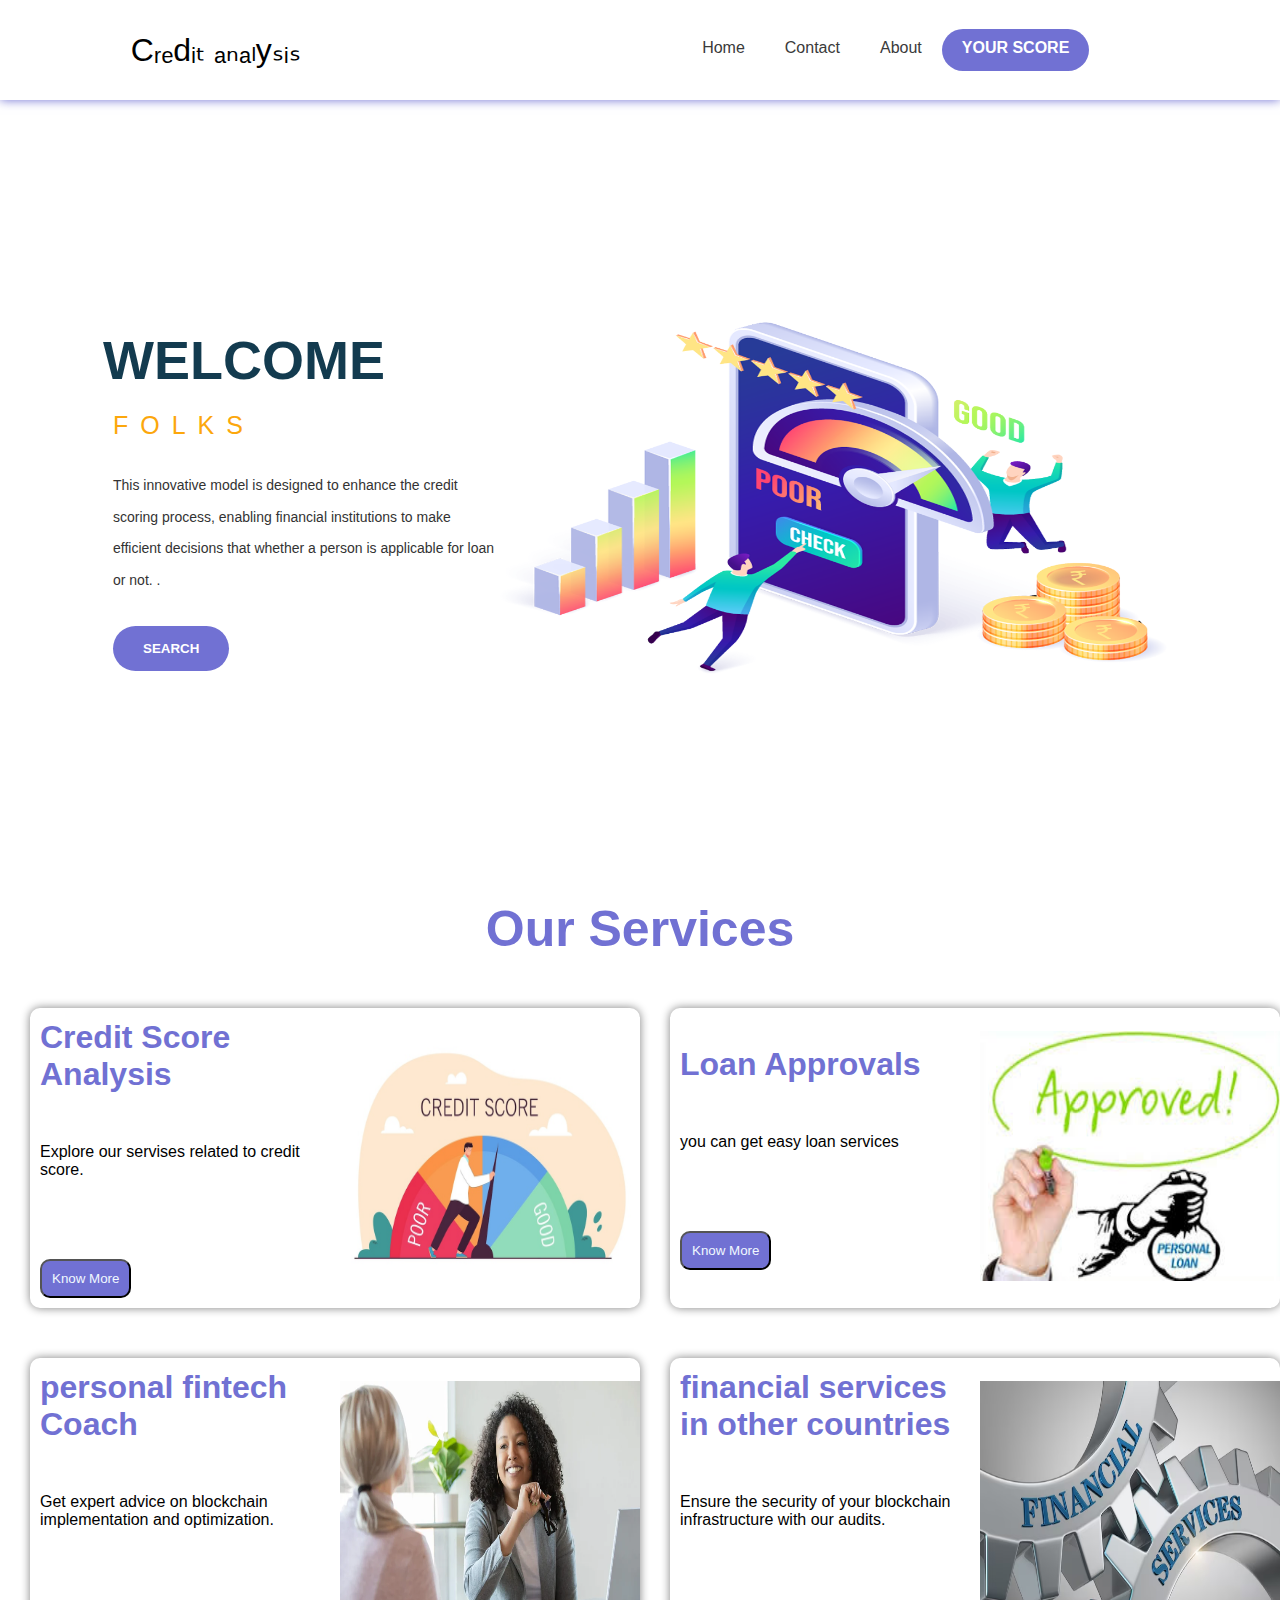
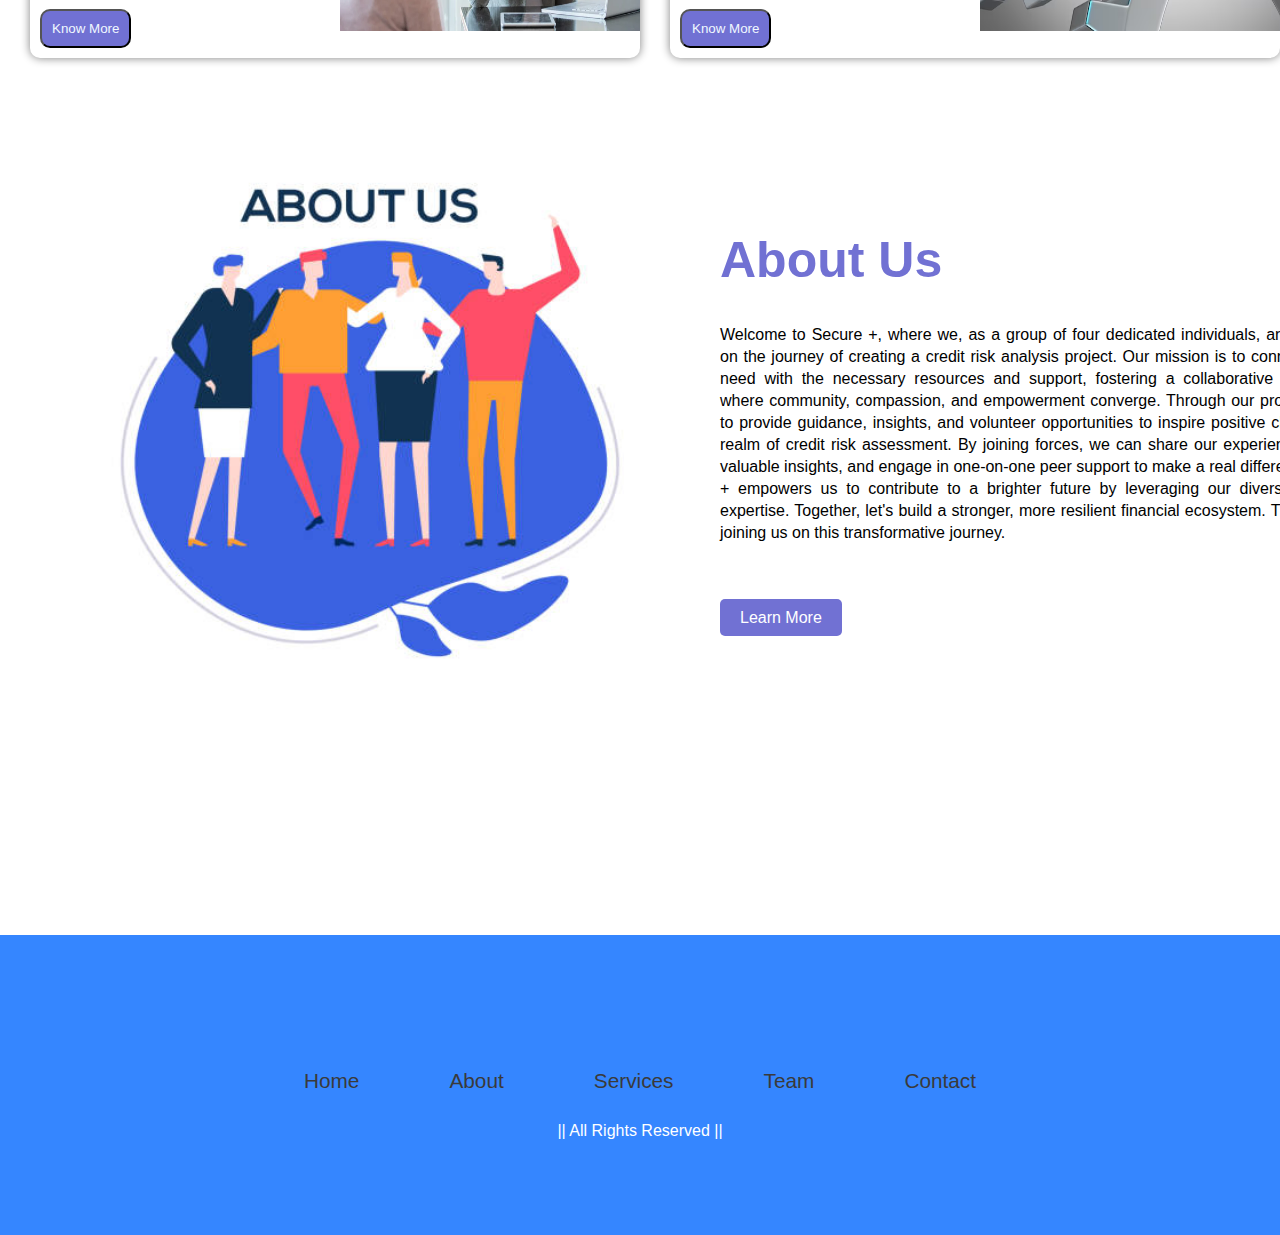
==== index.html @ 46e1c63a "Add files via upload" ====
<!DOCTYPE html>
<html lang="en">

<head>
    <meta charset="UTF-8">
    <meta name="viewport" content="width=device-width, initial-scale=1.0">
    <title>Credit Analysis</title>
    <link rel="stylesheet" href="style.css">
</head>

<body>
    <header>
        <div class="logo">

            <p>Cᵣₑdᵢₜ ₐₙₐₗyₛᵢₛ</p>
        </div>
        <nav>
            <ul>
                <li><a href="./index.html">Home</a></li>
                <li><a href="#">Contact</a></li>
                <li><a href="#About">About</a></li>
                <li><a href="./c1.html" class="signup-btn">Your Score</a></li>
            </ul>
        </nav>
    </header>
    <main>
        <div class="content-left">
            <h1>Welcome</h1>
            <h2>folks</h2>
            <p>This innovative model is designed to enhance the credit scoring process, enabling financial institutions
                to make efficient decisions that whether a person is applicable for loan or not.
                .</p>
            <button class="cta"><a href="./analize.html">Search</a></button>
        </div>
        <div class="content-right">
            <img src="./images/img5.png" alt="" class="background">
        </div>
    </main>

    <h1 class="ourservices">Our Services</h1>
    <div class="main">
        <div class="item-list">
            <div class="left2">
                <h1>Credit Score Analysis</h1>
                <p>Explore our servises related to credit score.</p>
                <button class="knowmore">Know More</button>
            </div>
            <div class="img">
                <img src="./images/img6.jpg" alt="">
            </div>

        </div>
        <div class="item-list">
            <div class="left2">
                <h1>Loan Approvals</h1>
                <p>you can get easy loan services</p>
                <a href="./loan.html"><button class="knowmore">Know More</button></a>
            </div>
            <div class="img">
                <img src="./images/img19.jpeg" alt="">
            </div>

        </div>
    </div>
    <div class="main">
        <div class="item-list">
            <div class="left2">
                <h1>personal fintech Coach</h1>
                <p>Get expert advice on blockchain implementation and optimization.</p>
                <button class="knowmore">Know More</button>
            </div>
            <div class="img">
                <img src="./images/img10.webp" alt="">
            </div>

        </div>
        <div class="item-list">
            <div class="left2">
                <h1>financial services in other countries </h1>
                <p>Ensure the security of your blockchain infrastructure with our audits.</p>
                <button class="knowmore">Know More</button>
            </div>
            <div class="img">
                <img src="./images/img11.avif" alt="">
            </div>

        </div>
    </div>

    <div class="about" id="About">
        <div class="about_image">
            <img src="./images/img12.jpg">
        </div>
        <div class="about_tag">
            <h1>About Us</h1>
            <p>

                Welcome to Secure +, where we, as a group of four dedicated individuals, are embarking on the journey of
                creating a credit risk analysis project. Our mission is to connect those in need with the necessary
                resources and support, fostering a collaborative environment where community, compassion, and
                empowerment converge. Through our project, we aim to provide guidance, insights, and volunteer
                opportunities to inspire positive change in the realm of credit risk assessment. By joining forces, we
                can share our experiences, access valuable insights, and engage in one-on-one peer support to make a
                real difference. Secure + empowers us to contribute to a brighter future by leveraging our diverse
                skills and expertise. Together, let's build a stronger, more resilient financial ecosystem. Thank you
                for joining us on this transformative journey.
            </p>
            <a href="#" class="about_btn">Learn More</a>
        </div>

    </div>

    <footer class="footer">

        <ul class="social-icon">
            <li class="social-icon_item"><a class="social-icon_link" href="#">
                    <ion-icon name="logo-facebook"></ion-icon>
                </a></li>
            <li class="social-icon_item"><a class="social-icon_link" href="#">
                    <ion-icon name="logo-twitter"></ion-icon>
                </a></li>
            <li class="social-icon_item"><a class="social-icon_link" href="#">
                    <ion-icon name="logo-linkedin"></ion-icon>
                </a></li>
            <li class="social-icon_item"><a class="social-icon_link" href="#">
                    <ion-icon name="logo-instagram"></ion-icon>
                </a></li>
        </ul>
        <ul class="menu">
            <li class="menu_item"><a class="menu_link" href="#">Home</a></li>
            <li class="menu_item"><a class="menu_link" href="#">About</a></li>
            <li class="menu_item"><a class="menu_link" href="#">Services</a></li>
            <li class="menu_item"><a class="menu_link" href="#">Team</a></li>
            <li class="menu_item"><a class="menu_link" href="#">Contact</a></li>

        </ul>
        <p>|| All Rights Reserved ||</p>
    </footer>




</body>

</html>
---- style.css ----
* {
    margin: 0;
    padding: 0;
    box-sizing: border-box;
}

body {
    font-family: 'Open Sans', sans-serif;
}

header{
    height: 100px;
    display: flex;
    justify-content: space-around;
    align-items: center;
    position: relative;
    box-shadow: 0 0 10px #7171d3;
}

.logo{
    margin-left: -60px;
    font-size: 2rem;
    
}
ul{
    display: flex;
    list-style-type: none;
    align-items: center;
}

ul li a{
    padding: 0px 20px;
    text-decoration: none;
    color: #3a3a3a;
    display: inline-block;
}

li a::after{
    content: '';
    display: block;
    height: 4px;
    width: 0;
    background: #7171d3;
    transition: all .5s
}

li a:hover::after{
    width: 100%;
}

main{
    display: flex;
    height: calc(100vh - 100px);
    align-items: center;
    justify-content: center;
}

.background{
    max-width: 670px;
    height: auto;
}

.content-left{
    width: 30%;
}

main h1{
    font-size: 54px;
    color: #133B4F;
    text-transform: uppercase;
    margin-bottom: 20px;
    margin-left: -10px;
}

main h2{
    font-size: 25px;
    color: #FCA70C;
    font-weight: 400;
    text-transform: uppercase;
    letter-spacing: 12px;
}

main p{
    font-size: 14px;
    font-weight: 400;
    color: #333;
    line-height: 31.5px;
    margin: 30px 0;
}

.cta{
    text-decoration: none;
    padding: 15px 30px;
    background:#7171d3;
    color: #fff;
    outline: none;
    border: none;
    font-weight: 700;
    text-transform: uppercase;
    border-radius: 50px;
    text-decoration: none;
    
}
.cta a{
    text-decoration: none;
    color: #fff;
}

.signup-btn{
    padding: 10px 20px;
    background: #7171d3;
    color: #fff;
    outline: none;
    border: none;
    font-weight: 700;
    text-transform: uppercase;
    border-radius: 50px;
}
.ourservices{
    font-size: 50px;
    color: #7171d3;
    text-align: center;
    margin-bottom: 50px;
    
}
.main{
    display: flex;
    align-items: center;
    margin-bottom: 50px;
}
.item-list{
    display: flex;
    align-items: center;
    justify-content: space-between;
    height: 300px;
    width: 725px;
    box-shadow: 0 0 10px grey;
    border-radius: 10px;
    margin-left: 30px;
}
.left{
    width: 200px;
}


.img img{
    height: 250px;
    width: 300px;
}
.left2{
    padding-left: 10px;
}
.left2 h1{
    color:#7171d3;
    margin-bottom: 50px;
  
}
.left2 p{
    margin-bottom: 80px;
}
.knowmore{
    padding: 10px 10px 10px 10px;
    background-color:#7171d3;
    color: aliceblue;
    border-radius: 10px;

}
.section{
    gap: 50px;
}
@import url("https://fonts.googleapis.com/css2?family=Poppins:wght@200;300;400;500;600;700;800;900&display=swap");



.footer {
  position: relative;
  width: 100%;
  background: #3586ff;
  min-height: 300px;
  padding: 20px 50px;
  display: flex;
  justify-content: center;
  align-items: center;
  flex-direction: column;
  margin-top: 200px;
}
.footer ul{
    display: flex;
    align-items: center;
    gap: 50px;
}
.footer ul li{
    list-style: none;
    
}
.footer ul li a{
    gap: 50px;
    text-decoration: none;
    font-size: 1.3rem;
    
}

.social-icon,
.menu {
  position: relative;
  display: flex;
  justify-content: center;
  align-items: center;
  margin: 10px 0;
  flex-wrap: wrap;
}

.social-icon__item,
.menu__item {
  list-style: none;
}

.social-icon__link {
  font-size: 2rem;
  color: #fff;
  margin: 0 10px;
  display: inline-block;
  transition: 0.5s;
}
.social-icon__link:hover {
  transform: translateY(-10px);
}

.menu__link {
  font-size: 1.2rem;
  color: #fff;
  margin: 0 10px;
  display: inline-block;
  transition: 0.5s;
  text-decoration: none;
  opacity: 0.75;
  font-weight: 300;
}

.menu__link:hover {
  opacity: 1;
}

.about {
    width: 100%;
    height: auto;
    padding: 20px;
    display: flex;
    align-items: center;
    justify-content: space-around;
    
}

.about .about_image img {
    width: 700px;
}
.about_tag h1{
    color: #7171d3;
}
.about .about_tag h1 {
    font-size: 50px;
    position: relative;
    bottom: 35px;
}

.about .about_tag p {
    line-height: 22px;
    width: 650px;
    text-align: justify;
    margin-bottom: 15px;
}

.about .about_tag .about_btn {
    padding: 10px 20px;
    background: #7171d3;
    color: #fff;
    text-decoration: none;
    position: relative;
    top: 50px;
    border-radius: 5px;
}

.footer p {
  color: #fff;
  margin: 15px 0 10px 0;
  font-size: 1rem;
  font-weight: 300;
}
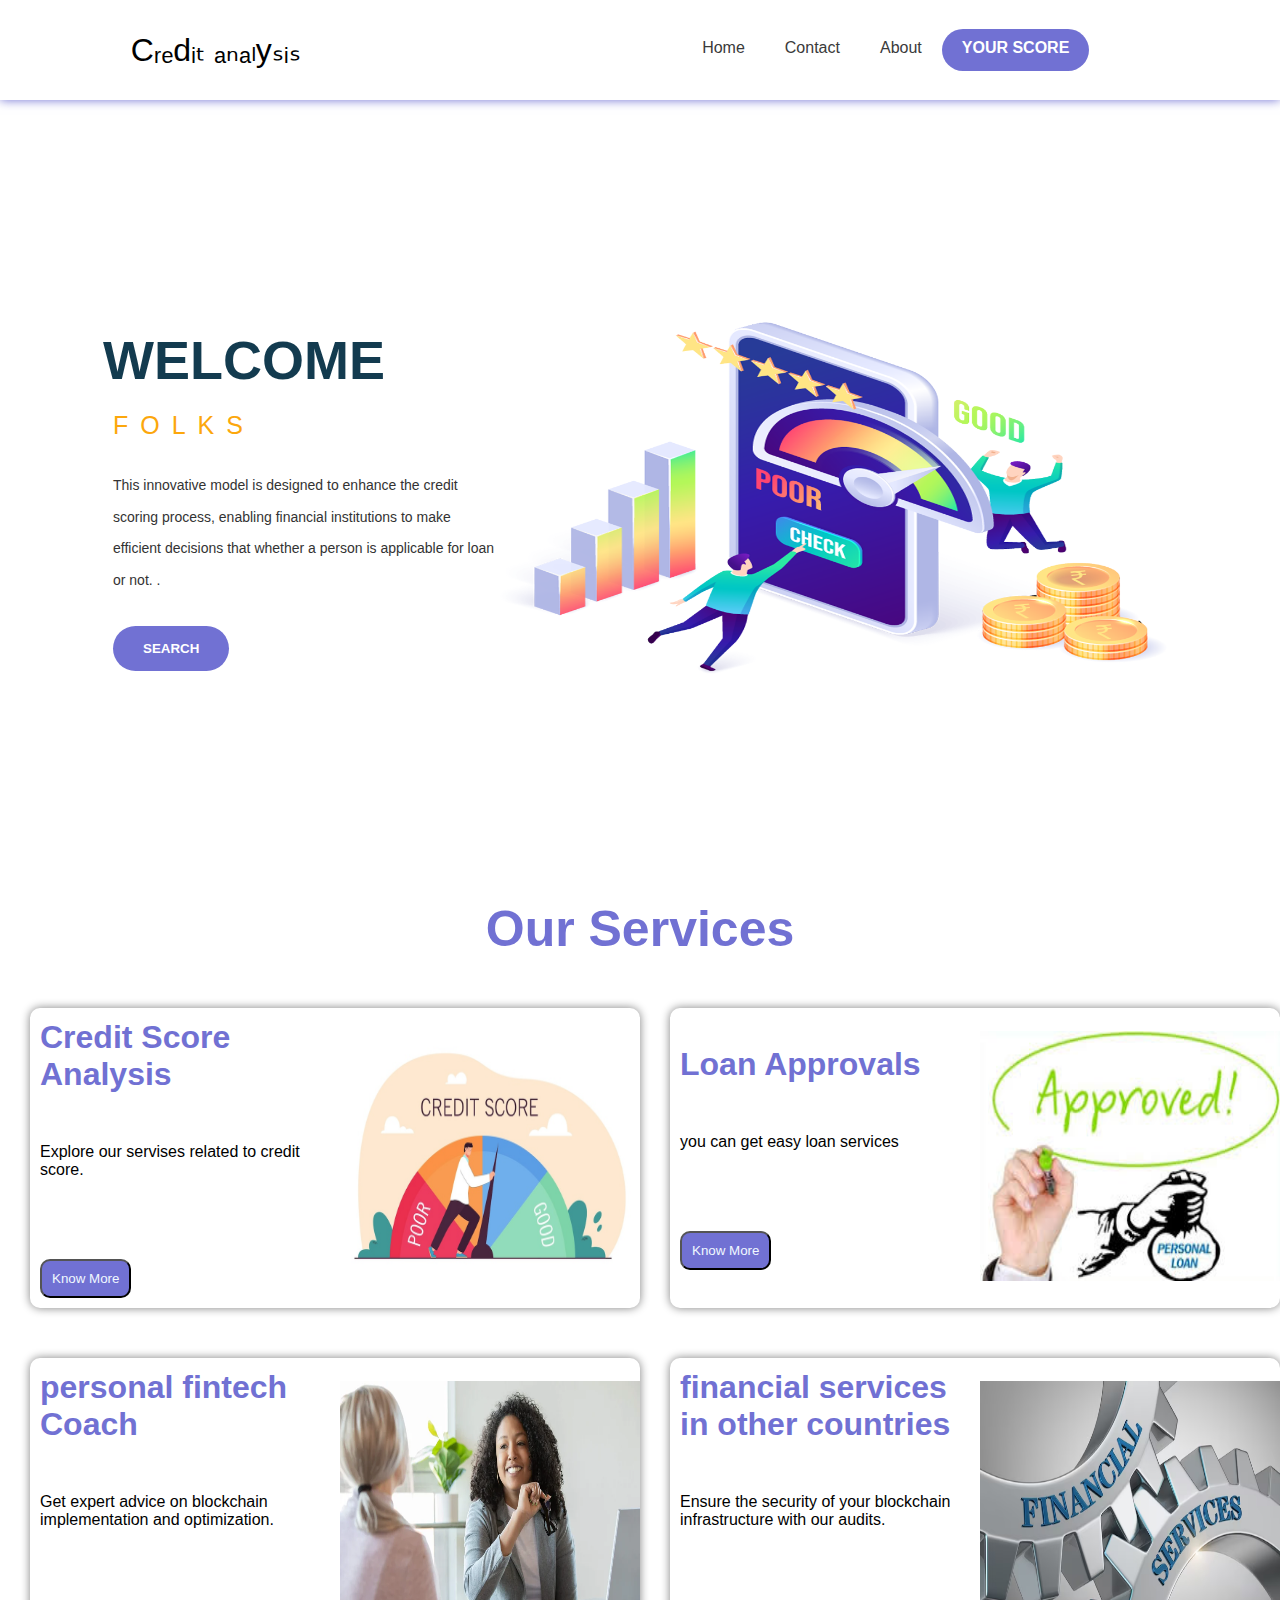
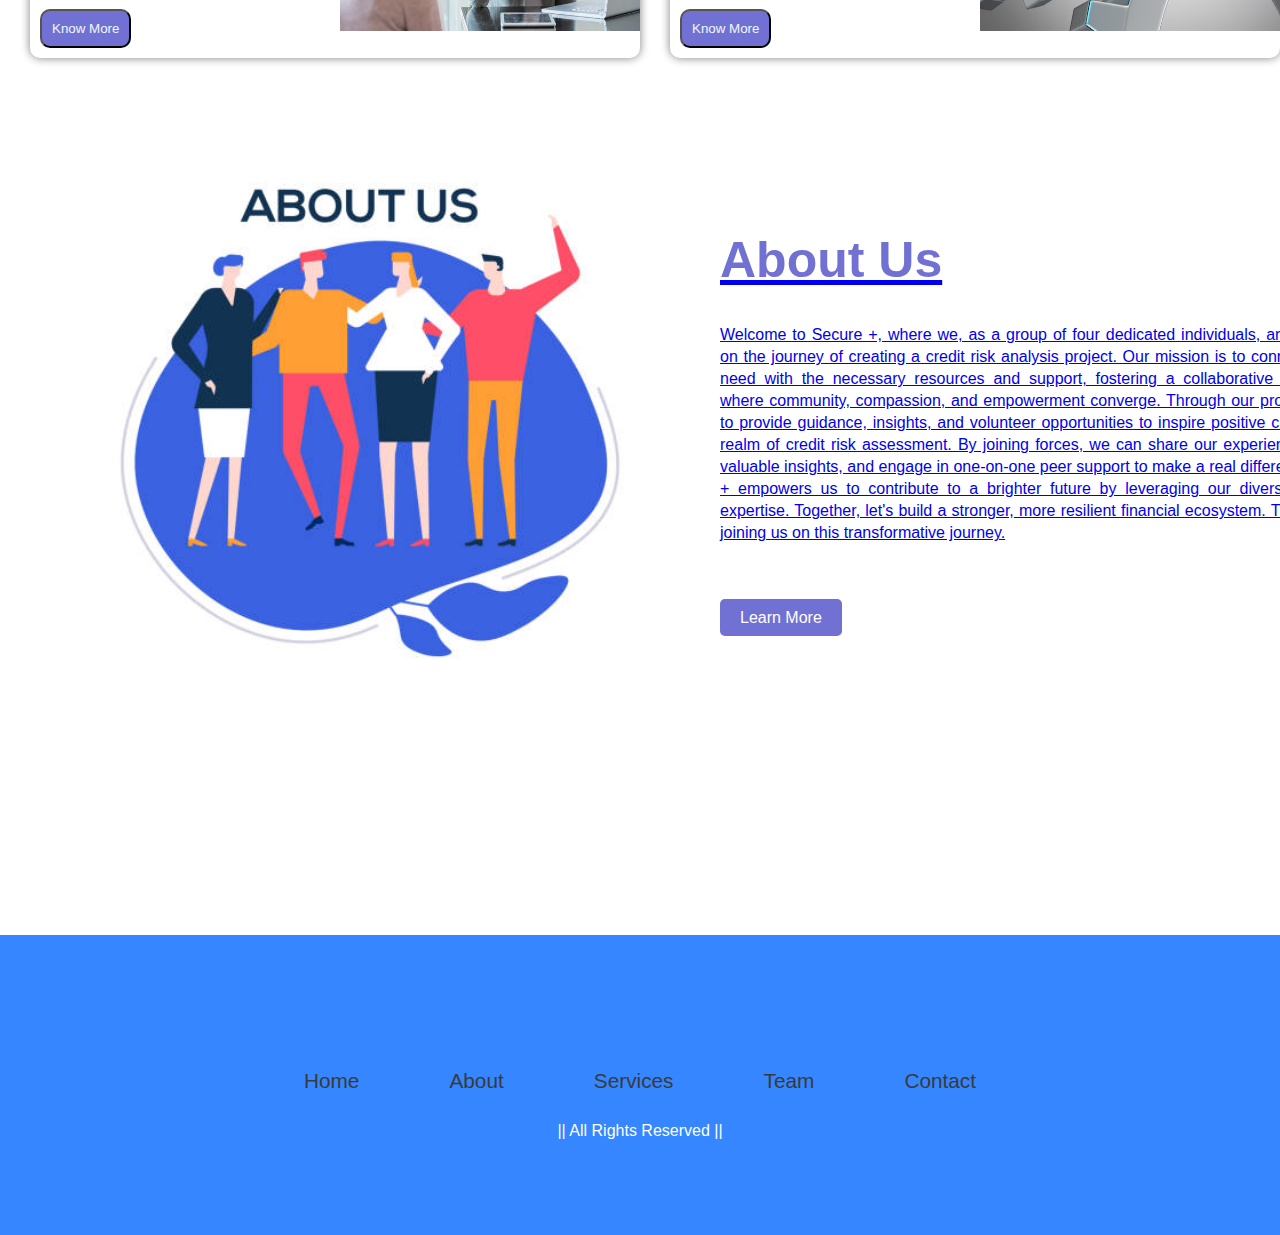
==== commit 1d4bb0fb: "Update index.html" ====
--- a/index.html
+++ b/index.html
@@ -78,7 +78,7 @@
             <div class="left2">
                 <h1>financial services in other countries </h1>
                 <p>Ensure the security of your blockchain infrastructure with our audits.</p>
-                <button class="knowmore">Know More</button>
+                <a href="./fin_service.html"> <button class="knowmore">Know More</button>
             </div>
             <div class="img">
                 <img src="./images/img11.avif" alt="">
@@ -142,4 +142,4 @@
 
 </body>
 
-</html>+</html>
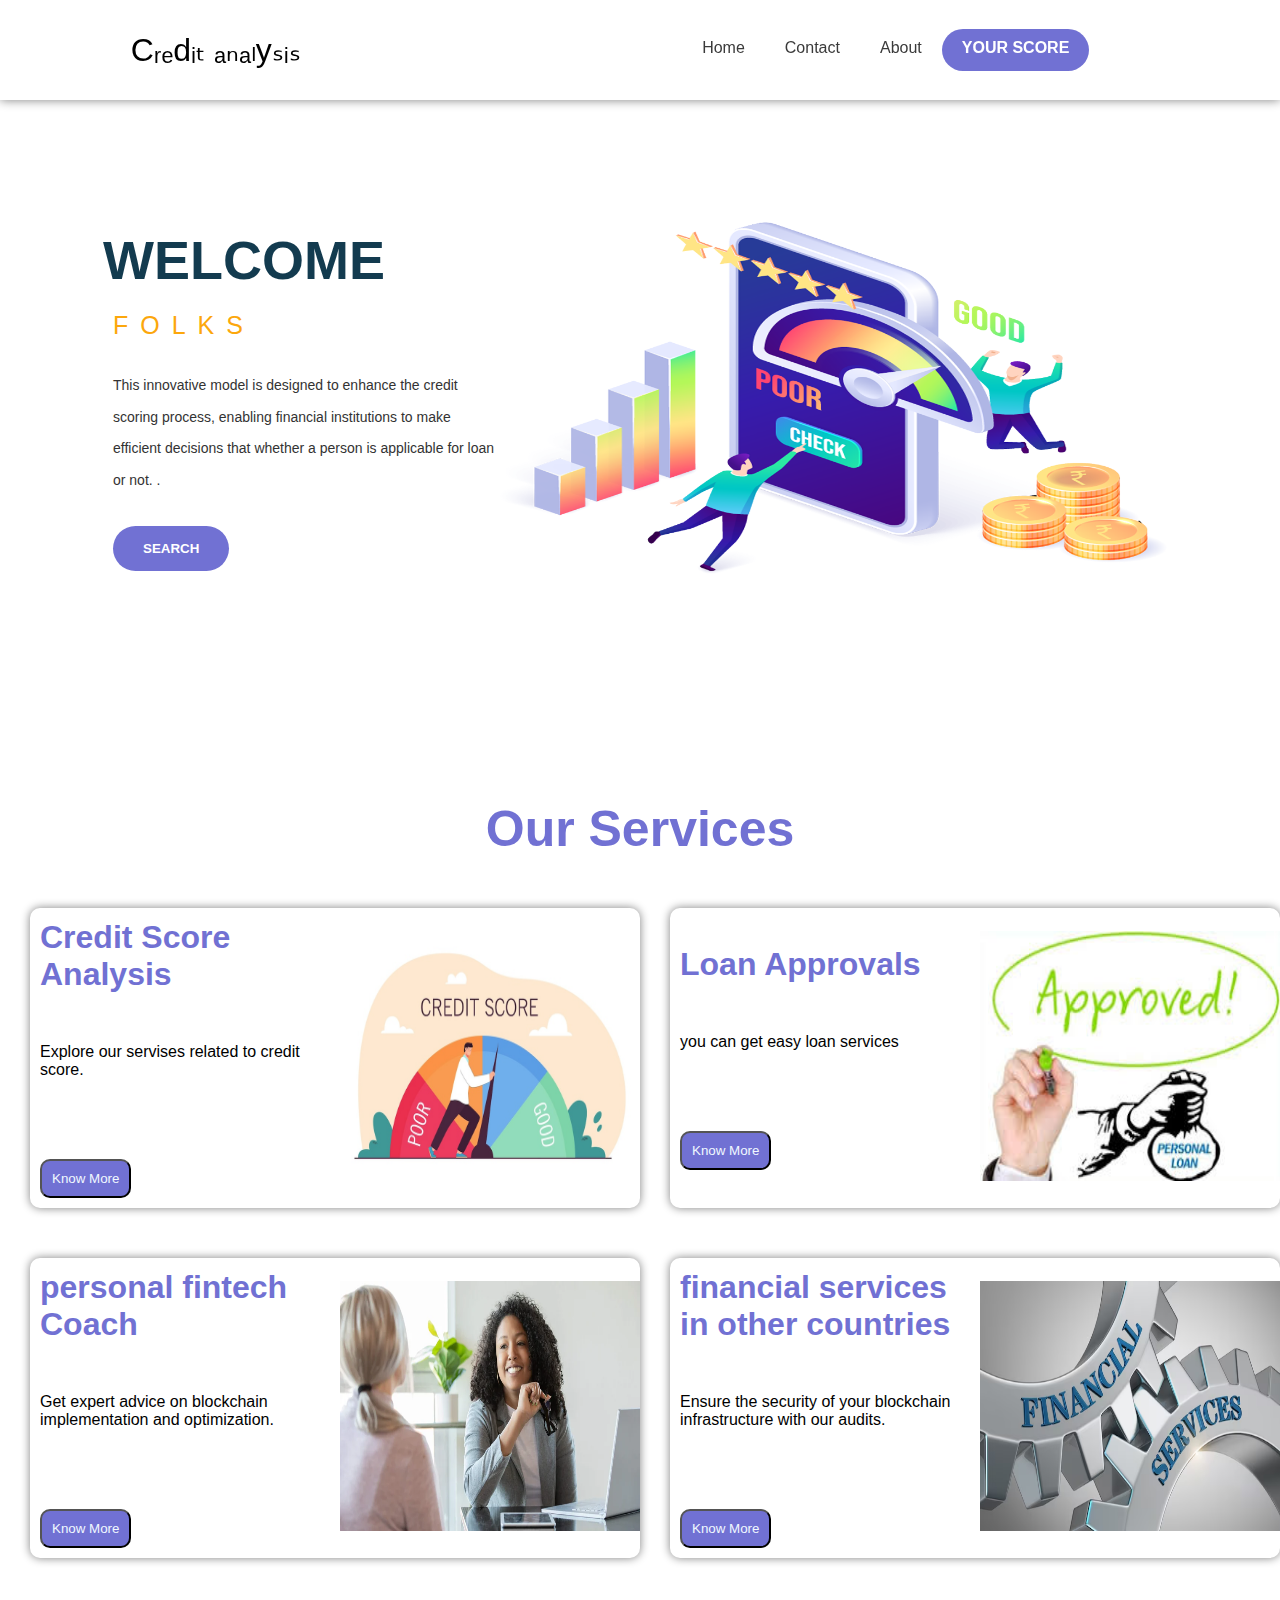
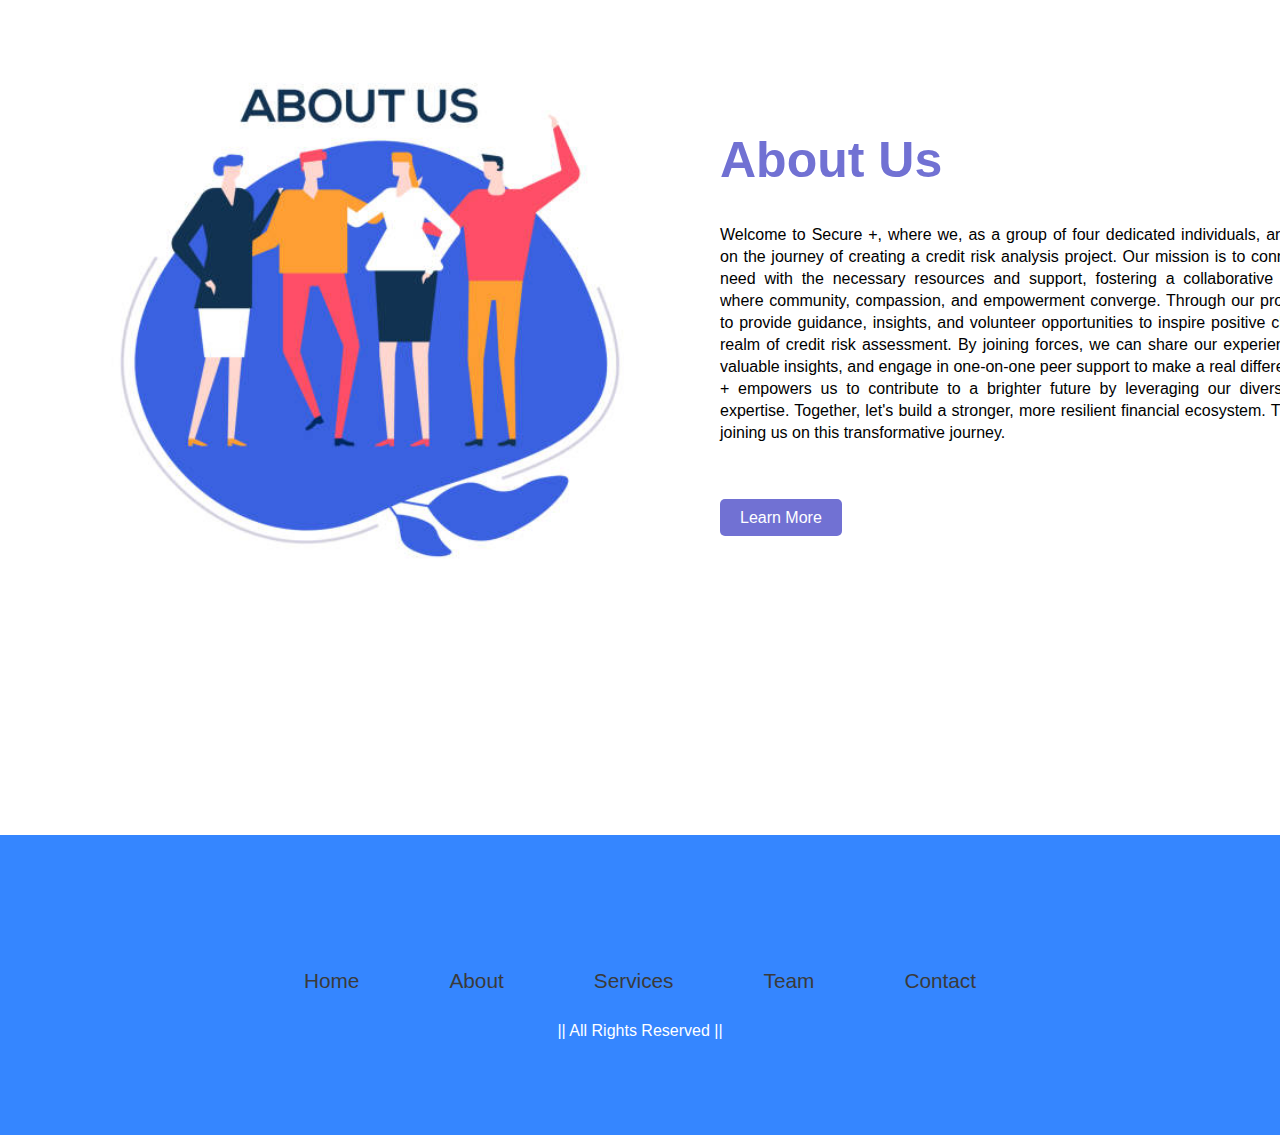
==== commit 8e58b543: "Update index.html" ====
--- a/index.html
+++ b/index.html
@@ -78,7 +78,7 @@
             <div class="left2">
                 <h1>financial services in other countries </h1>
                 <p>Ensure the security of your blockchain infrastructure with our audits.</p>
-                <a href="./fin_service.html"> <button class="knowmore">Know More</button>
+                <a href="./fin_service.html"> <button class="knowmore">Know More</button></a>
             </div>
             <div class="img">
                 <img src="./images/img11.avif" alt="">
--- a/style.css
+++ b/style.css
@@ -14,7 +14,10 @@
     justify-content: space-around;
     align-items: center;
     position: relative;
-    box-shadow: 0 0 10px #7171d3;
+    box-shadow: 0 0 10px grey;
+    position:fixed;
+    width: 100%;
+     background-color: white;
 }
 
 .logo{
@@ -248,6 +251,7 @@
     display: flex;
     align-items: center;
     justify-content: space-around;
+    text-decoration: none;
     
 }
 
@@ -256,18 +260,23 @@
 }
 .about_tag h1{
     color: #7171d3;
+    text-decoration: none;
 }
 .about .about_tag h1 {
     font-size: 50px;
+     text-decoration: none;
     position: relative;
     bottom: 35px;
+   
 }
 
 .about .about_tag p {
     line-height: 22px;
     width: 650px;
+    text-decoration: none;
     text-align: justify;
     margin-bottom: 15px;
+    
 }
 
 .about .about_tag .about_btn {
@@ -285,5 +294,6 @@
   margin: 15px 0 10px 0;
   font-size: 1rem;
   font-weight: 300;
-}
-
+    text-decoration: none;
+}
+
